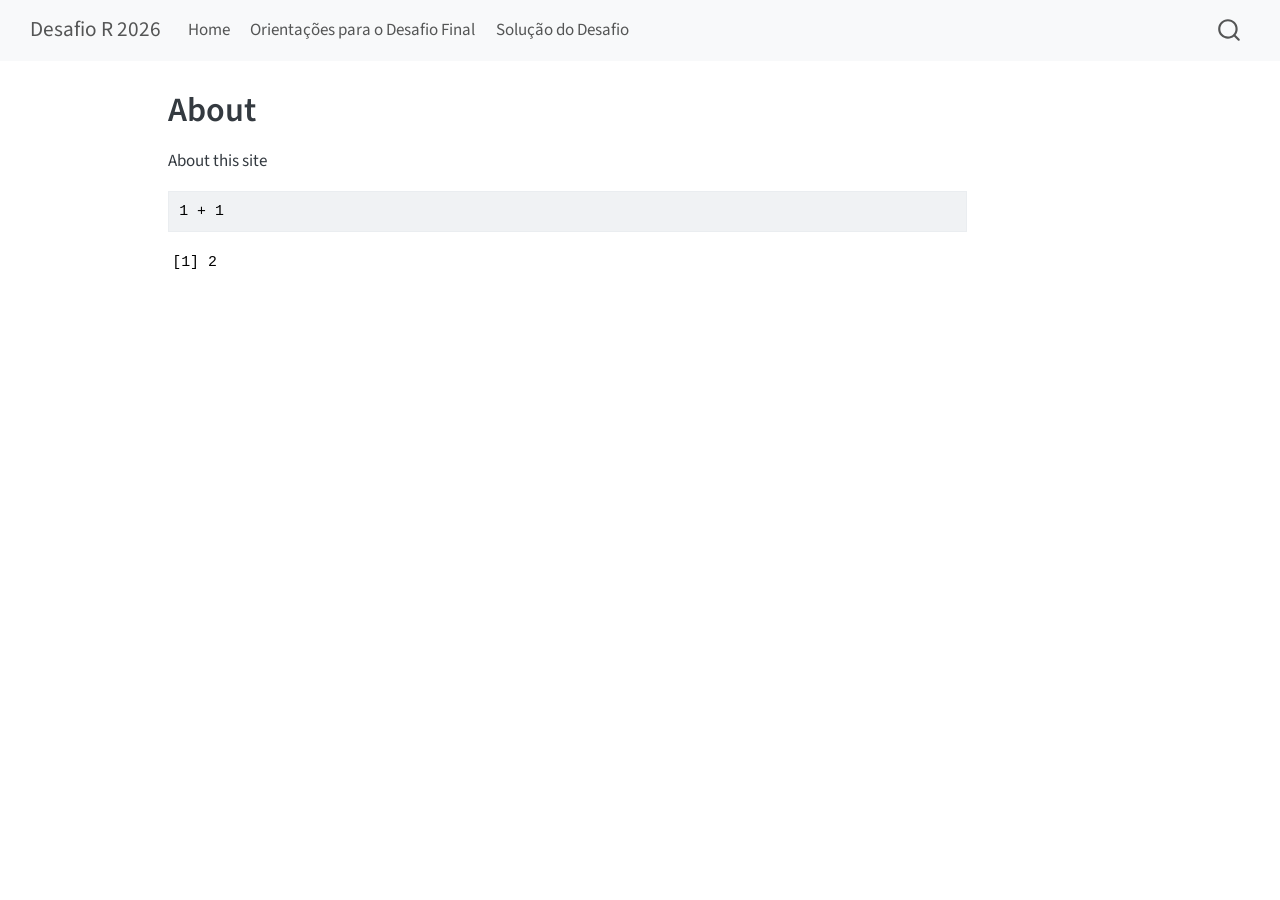
==== docs/about.html @ 1df24730 "Initial commit" ====
<!DOCTYPE html>
<html xmlns="http://www.w3.org/1999/xhtml" lang="en" xml:lang="en"><head>

<meta charset="utf-8">
<meta name="generator" content="quarto-1.10.18">

<meta name="viewport" content="width=device-width, initial-scale=1.0, user-scalable=yes">


<title>About – Desafio R 2026</title>
<style>
/* Default styles provided by pandoc.
** See https://pandoc.org/MANUAL.html#variables-for-html for config info.
*/
span.smallcaps{font-variant: small-caps;}
div.columns{display: flex; gap: 1.5em;}
div.column{flex: auto;}
@media screen {
div.columns{gap: min(4vw, 1.5em);}
div.column{overflow-x: auto;}
}
div.hanging-indent{margin-left: 1.5em; text-indent: -1.5em;}
ul.task-list{list-style: none;}
ul.task-list li input[type="checkbox"] {
  width: 0.8em;
  margin: 0 0.8em 0.2em -1em; /* quarto-specific, see https://github.com/quarto-dev/quarto-cli/issues/4556 */ 
  vertical-align: middle;
}
/* CSS for syntax highlighting */
html { -webkit-text-size-adjust: 100%; }
pre > code.sourceCode { white-space: pre; position: relative; }
pre > code.sourceCode > span { display: inline-block; line-height: 1.25; }
pre > code.sourceCode > span:empty { height: 1.2em; }
.sourceCode { overflow: visible; }
code.sourceCode > span { color: inherit; text-decoration: inherit; }
div.sourceCode { margin: 1em 0; }
pre.sourceCode { margin: 0; }
@media screen {
div.sourceCode { overflow: auto; }
}
@media print {
pre > code.sourceCode { white-space: pre-wrap; }
pre > code.sourceCode > span { text-indent: -5em; padding-left: 5em; }
}
pre.numberSource code
  { counter-reset: source-line 0; }
pre.numberSource code > span
  { position: relative; left: -4em; counter-increment: source-line; }
pre.numberSource code > span > a:first-child::before
  { content: counter(source-line);
    position: relative; left: -1em; text-align: right; vertical-align: baseline;
    border: none; display: inline-block;
    -webkit-touch-callout: none; -webkit-user-select: none;
    -khtml-user-select: none; -moz-user-select: none;
    -ms-user-select: none; user-select: none;
    padding: 0 4px; width: 4em;
  }
pre.numberSource { margin-left: 3em;  padding-left: 4px; }
div.sourceCode
  {   }
@media screen {
pre > code.sourceCode > span > a:first-child::before { text-decoration: underline; }
}
</style>


<script src="site_libs/quarto-nav/quarto-nav.js"></script>
<script src="site_libs/quarto-nav/headroom.min.js"></script>
<script src="site_libs/clipboard/clipboard.min.js"></script>
<script src="site_libs/quarto-search/autocomplete.umd.js"></script>
<script src="site_libs/quarto-search/fuse.min.js"></script>
<script src="site_libs/quarto-search/quarto-search.js"></script>
<meta name="quarto:offset" content="./">
<script src="site_libs/quarto-html/quarto.js" type="module"></script>
<script src="site_libs/quarto-html/tabsets/tabsets.js" type="module"></script>
<script src="site_libs/quarto-html/popper.min.js"></script>
<script src="site_libs/quarto-html/tippy.umd.min.js"></script>
<script src="site_libs/quarto-html/anchor.min.js"></script>
<link href="site_libs/quarto-html/tippy.css" rel="stylesheet">
<link href="site_libs/quarto-html/quarto-syntax-highlighting-64a204ab8560d761af7679ceaba22944.css" rel="stylesheet" id="quarto-text-highlighting-styles">
<script src="site_libs/bootstrap/bootstrap.min.js"></script>
<link href="site_libs/bootstrap/bootstrap-icons.css" rel="stylesheet">
<link href="site_libs/bootstrap/bootstrap-445b8638c3d06994fee0907d791121c4.min.css" rel="stylesheet" append-hash="true" id="quarto-bootstrap" data-mode="light">
<script id="quarto-search-options" type="application/json">{
  "location": "navbar",
  "copy-button": false,
  "collapse-after": 3,
  "panel-placement": "end",
  "type": "overlay",
  "limit": 50,
  "keyboard-shortcut": [
    "f",
    "/",
    "s"
  ],
  "show-item-context": false,
  "language": {
    "search-no-results-text": "No results",
    "search-matching-documents-text": "matching documents",
    "search-copy-link-title": "Copy link to search",
    "search-hide-matches-text": "Hide additional matches",
    "search-more-match-text": "more match in this document",
    "search-more-matches-text": "more matches in this document",
    "search-clear-button-title": "Clear",
    "search-text-placeholder": "",
    "search-detached-cancel-button-title": "Cancel",
    "search-submit-button-title": "Submit",
    "search-label": "Search"
  }
}</script>


<link rel="stylesheet" href="styles.css">
</head>

<body class="nav-fixed quarto-light">

<div id="quarto-search-results"></div>
  <header id="quarto-header" class="headroom fixed-top">
    <nav class="navbar navbar-expand-lg " data-bs-theme="dark">
      <div class="navbar-container container-fluid">
      <div class="navbar-brand-container mx-auto">
    <a class="navbar-brand" href="./index.html">
    <span class="navbar-title">Desafio R 2026</span>
    </a>
  </div>
            <div id="quarto-search" class="" title="Search"></div>
          <button class="navbar-toggler" type="button" data-bs-toggle="collapse" data-bs-target="#navbarCollapse" aria-controls="navbarCollapse" role="menu" aria-expanded="false" aria-label="Toggle navigation" onclick="if (window.quartoToggleHeadroom) { window.quartoToggleHeadroom(); }">
  <span class="navbar-toggler-icon"></span>
</button>
          <div class="collapse navbar-collapse" id="navbarCollapse">
            <ul class="navbar-nav navbar-nav-scroll me-auto">
  <li class="nav-item">
    <a class="nav-link" href="./index.html"> 
<span class="menu-text">Home</span></a>
  </li>  
  <li class="nav-item">
    <a class="nav-link" href="./Orientações.html"> 
<span class="menu-text">Orientações para o Desafio Final</span></a>
  </li>  
  <li class="nav-item">
    <a class="nav-link" href="./Solução.html"> 
<span class="menu-text">Solução do Desafio</span></a>
  </li>  
</ul>
          </div> <!-- /navcollapse -->
            <div class="quarto-navbar-tools">
</div>
      </div> <!-- /container-fluid -->
    </nav>
</header>
<!-- content -->
<div id="quarto-content" class="quarto-container page-columns page-rows-contents page-layout-article page-navbar">
<!-- sidebar -->
<!-- margin-sidebar -->
    <div id="quarto-margin-sidebar" class="sidebar margin-sidebar zindex-bottom">
        
    </div>
<!-- main -->
<main class="content" id="quarto-document-content">

<header id="title-block-header" class="quarto-title-block default">
<div class="quarto-title">
<h1 class="title">About</h1>
</div>



<div class="quarto-title-meta">

    
  
    
  </div>
  


</header>


<p>About this site</p>
<div class="cell">
<div class="code-copy-outer-scaffold"><div class="sourceCode cell-code" id="cb1"><pre class="sourceCode r code-with-copy"><code class="sourceCode r"><span id="cb1-1"><a href="#cb1-1" aria-hidden="true" tabindex="-1"></a><span class="dv">1</span> <span class="sc">+</span> <span class="dv">1</span></span></code></pre></div><button title="Copy to Clipboard" class="code-copy-button"><i class="bi"></i></button></div>
<div class="cell-output cell-output-stdout">
<pre><code>[1] 2</code></pre>
</div>
</div>



</main> <!-- /main -->
<script id="quarto-html-after-body" type="application/javascript">
  window.document.addEventListener("DOMContentLoaded", function (event) {
    const icon = "";
    const anchorJS = new window.AnchorJS();
    anchorJS.options = {
      placement: 'right',
      icon: icon
    };
    anchorJS.add('.anchored');
    const isCodeAnnotation = (el) => {
      for (const clz of el.classList) {
        if (clz.startsWith('code-annotation-')) {                     
          return true;
        }
      }
      return false;
    }
    const onCopySuccess = function(e) {
      // button target
      const button = e.trigger;
      // don't keep focus
      button.blur();
      // flash "checked"
      button.classList.add('code-copy-button-checked');
      var currentTitle = button.getAttribute("title");
      button.setAttribute("title", "Copied!");
      let tooltip;
      if (window.bootstrap) {
        button.setAttribute("data-bs-toggle", "tooltip");
        button.setAttribute("data-bs-placement", "left");
        button.setAttribute("data-bs-title", "Copied!");
        tooltip = new bootstrap.Tooltip(button, 
          { trigger: "manual", 
            customClass: "code-copy-button-tooltip",
            offset: [0, -8]});
        tooltip.show();    
      }
      setTimeout(function() {
        if (tooltip) {
          tooltip.hide();
          button.removeAttribute("data-bs-title");
          button.removeAttribute("data-bs-toggle");
          button.removeAttribute("data-bs-placement");
        }
        button.setAttribute("title", currentTitle);
        button.classList.remove('code-copy-button-checked');
      }, 1000);
      // clear code selection
      e.clearSelection();
    }
    const getTextToCopy = function(trigger) {
      const outerScaffold = trigger.parentElement.cloneNode(true);
      const codeEl = outerScaffold.querySelector('code');
      for (const childEl of codeEl.children) {
        if (isCodeAnnotation(childEl)) {
          childEl.remove();
        }
      }
      return codeEl.innerText;
    }
    const clipboard = new window.ClipboardJS('.code-copy-button:not([data-in-quarto-modal])', {
      text: getTextToCopy
    });
    clipboard.on('success', onCopySuccess);
    if (window.document.getElementById('quarto-embedded-source-code-modal')) {
      const clipboardModal = new window.ClipboardJS('.code-copy-button[data-in-quarto-modal]', {
        text: getTextToCopy,
        container: window.document.getElementById('quarto-embedded-source-code-modal')
      });
      clipboardModal.on('success', onCopySuccess);
    }
      var localhostRegex = new RegExp(/^(?:http|https):\/\/localhost\:?[0-9]*\//);
      var mailtoRegex = new RegExp(/^mailto:/);
        var filterRegex = new RegExp('/' + window.location.host + '/');
      var isInternal = (href) => {
          return filterRegex.test(href) || localhostRegex.test(href) || mailtoRegex.test(href);
      }
      // Inspect non-navigation links and adorn them if external
     var links = window.document.querySelectorAll('a[href]:not(.nav-link):not(.navbar-brand):not(.toc-action):not(.sidebar-link):not(.sidebar-item-toggle):not(.pagination-link):not(.no-external):not([aria-hidden]):not(.dropdown-item):not(.quarto-navigation-tool):not(.about-link)');
      for (var i=0; i<links.length; i++) {
        const link = links[i];
        if (!isInternal(link.href)) {
          // undo the damage that might have been done by quarto-nav.js in the case of
          // links that we want to consider external
          if (link.dataset.originalHref !== undefined) {
            link.href = link.dataset.originalHref;
          }
        }
      }
    function tippyHover(el, contentFn, onTriggerFn, onUntriggerFn) {
      const config = {
        allowHTML: true,
        maxWidth: 500,
        delay: 100,
        arrow: false,
        appendTo: function(el) {
            return el.parentElement;
        },
        interactive: true,
        interactiveBorder: 10,
        theme: 'quarto',
        placement: 'bottom-start',
      };
      if (contentFn) {
        config.content = contentFn;
      }
      if (onTriggerFn) {
        config.onTrigger = onTriggerFn;
      }
      if (onUntriggerFn) {
        config.onUntrigger = onUntriggerFn;
      }
      window.tippy(el, config); 
    }
    const noterefs = window.document.querySelectorAll('a[role="doc-noteref"]');
    for (var i=0; i<noterefs.length; i++) {
      const ref = noterefs[i];
      tippyHover(ref, function() {
        // use id or data attribute instead here
        let href = ref.getAttribute('data-footnote-href') || ref.getAttribute('href');
        try { href = new URL(href).hash; } catch {}
        const id = href.replace(/^#\/?/, "");
        const note = window.document.getElementById(id);
        if (note) {
          return note.innerHTML;
        } else {
          return "";
        }
      });
    }
    const xrefs = window.document.querySelectorAll('a.quarto-xref');
    const processXRef = (id, note) => {
      // Strip column container classes
      const stripColumnClz = (el) => {
        el.classList.remove("page-full", "page-columns");
        if (el.children) {
          for (const child of el.children) {
            stripColumnClz(child);
          }
        }
      }
      stripColumnClz(note)
      if (id === null || id.startsWith('sec-')) {
        // Special case sections, only their first couple elements
        const container = document.createElement("div");
        if (note.children && note.children.length > 2) {
          container.appendChild(note.children[0].cloneNode(true));
          for (let i = 1; i < note.children.length; i++) {
            const child = note.children[i];
            if (child.tagName === "P" && child.innerText === "") {
              continue;
            } else {
              container.appendChild(child.cloneNode(true));
              break;
            }
          }
          if (window.Quarto?.typesetMath) {
            window.Quarto.typesetMath(container);
          }
          return container.innerHTML
        } else {
          if (window.Quarto?.typesetMath) {
            window.Quarto.typesetMath(note);
          }
          return note.innerHTML;
        }
      } else {
        // Remove any anchor links if they are present
        const anchorLink = note.querySelector('a.anchorjs-link');
        if (anchorLink) {
          anchorLink.remove();
        }
        if (window.Quarto?.typesetMath) {
          window.Quarto.typesetMath(note);
        }
        if (note.classList.contains("callout")) {
          return note.outerHTML;
        } else {
          return note.innerHTML;
        }
      }
    }
    for (var i=0; i<xrefs.length; i++) {
      const xref = xrefs[i];
      tippyHover(xref, undefined, function(instance) {
        instance.disable();
        let url = xref.getAttribute('href');
        let hash = undefined; 
        if (url.startsWith('#')) {
          hash = url;
        } else {
          try { hash = new URL(url).hash; } catch {}
        }
        if (hash) {
          const id = hash.replace(/^#\/?/, "");
          const note = window.document.getElementById(id);
          if (note !== null) {
            try {
              const html = processXRef(id, note.cloneNode(true));
              instance.setContent(html);
            } finally {
              instance.enable();
              instance.show();
            }
          } else {
            // See if we can fetch this
            fetch(url.split('#')[0])
            .then(res => res.text())
            .then(html => {
              const parser = new DOMParser();
              const htmlDoc = parser.parseFromString(html, "text/html");
              const note = htmlDoc.getElementById(id);
              if (note !== null) {
                const html = processXRef(id, note);
                instance.setContent(html);
              } 
            }).finally(() => {
              instance.enable();
              instance.show();
            });
          }
        } else {
          // See if we can fetch a full url (with no hash to target)
          // This is a special case and we should probably do some content thinning / targeting
          fetch(url)
          .then(res => res.text())
          .then(html => {
            const parser = new DOMParser();
            const htmlDoc = parser.parseFromString(html, "text/html");
            const note = htmlDoc.querySelector('main.content');
            if (note !== null) {
              // This should only happen for chapter cross references
              // (since there is no id in the URL)
              // remove the first header
              if (note.children.length > 0 && note.children[0].tagName === "HEADER") {
                note.children[0].remove();
              }
              const html = processXRef(null, note);
              instance.setContent(html);
            } 
          }).finally(() => {
            instance.enable();
            instance.show();
          });
        }
      }, function(instance) {
      });
    }
        let selectedAnnoteEl;
        const selectorForAnnotation = ( cell, annotation) => {
          let cellAttr = 'data-code-cell="' + cell + '"';
          let lineAttr = 'data-code-annotation="' +  annotation + '"';
          const selector = 'span[' + cellAttr + '][' + lineAttr + ']';
          return selector;
        }
        const selectCodeLines = (annoteEl) => {
          const doc = window.document;
          const targetCell = annoteEl.getAttribute("data-target-cell");
          const targetAnnotation = annoteEl.getAttribute("data-target-annotation");
          const annoteSpan = window.document.querySelector(selectorForAnnotation(targetCell, targetAnnotation));
          const lines = annoteSpan.getAttribute("data-code-lines").split(",");
          const lineIds = lines.map((line) => {
            return targetCell + "-" + line;
          })
          let top = null;
          let height = null;
          let parent = null;
          if (lineIds.length > 0) {
              //compute the position of the single el (top and bottom and make a div)
              const el = window.document.getElementById(lineIds[0]);
              top = el.offsetTop;
              height = el.offsetHeight;
              parent = el.parentElement.parentElement;
            if (lineIds.length > 1) {
              const lastEl = window.document.getElementById(lineIds[lineIds.length - 1]);
              const bottom = lastEl.offsetTop + lastEl.offsetHeight;
              height = bottom - top;
            }
            if (top !== null && height !== null && parent !== null) {
              // cook up a div (if necessary) and position it 
              let div = window.document.getElementById("code-annotation-line-highlight");
              if (div === null) {
                div = window.document.createElement("div");
                div.setAttribute("id", "code-annotation-line-highlight");
                div.style.position = 'absolute';
                parent.appendChild(div);
              }
              div.style.top = top - 2 + "px";
              div.style.height = height + 4 + "px";
              div.style.left = 0;
              let gutterDiv = window.document.getElementById("code-annotation-line-highlight-gutter");
              if (gutterDiv === null) {
                gutterDiv = window.document.createElement("div");
                gutterDiv.setAttribute("id", "code-annotation-line-highlight-gutter");
                gutterDiv.style.position = 'absolute';
                const codeCell = window.document.getElementById(targetCell);
                const gutter = codeCell.querySelector('.code-annotation-gutter');
                gutter.appendChild(gutterDiv);
              }
              gutterDiv.style.top = top - 2 + "px";
              gutterDiv.style.height = height + 4 + "px";
            }
            selectedAnnoteEl = annoteEl;
          }
        };
        const unselectCodeLines = () => {
          const elementsIds = ["code-annotation-line-highlight", "code-annotation-line-highlight-gutter"];
          elementsIds.forEach((elId) => {
            const div = window.document.getElementById(elId);
            if (div) {
              div.remove();
            }
          });
          selectedAnnoteEl = undefined;
        };
          // Handle positioning of the toggle
      window.addEventListener(
        "resize",
        throttle(() => {
          elRect = undefined;
          if (selectedAnnoteEl) {
            selectCodeLines(selectedAnnoteEl);
          }
        }, 10)
      );
      function throttle(fn, ms) {
      let throttle = false;
      let timer;
        return (...args) => {
          if(!throttle) { // first call gets through
              fn.apply(this, args);
              throttle = true;
          } else { // all the others get throttled
              if(timer) clearTimeout(timer); // cancel #2
              timer = setTimeout(() => {
                fn.apply(this, args);
                timer = throttle = false;
              }, ms);
          }
        };
      }
        // Attach click handler to the DT
        const annoteDls = window.document.querySelectorAll('dt[data-target-cell]');
        for (const annoteDlNode of annoteDls) {
          annoteDlNode.addEventListener('click', (event) => {
            const clickedEl = event.target;
            if (clickedEl !== selectedAnnoteEl) {
              unselectCodeLines();
              const activeEl = window.document.querySelector('dt[data-target-cell].code-annotation-active');
              if (activeEl) {
                activeEl.classList.remove('code-annotation-active');
              }
              selectCodeLines(clickedEl);
              clickedEl.classList.add('code-annotation-active');
            } else {
              // Unselect the line
              unselectCodeLines();
              clickedEl.classList.remove('code-annotation-active');
            }
          });
        }
    const findCites = (el) => {
      const parentEl = el.parentElement;
      if (parentEl) {
        const cites = parentEl.dataset.cites;
        if (cites) {
          return {
            el,
            cites: cites.split(' ')
          };
        } else {
          return findCites(el.parentElement)
        }
      } else {
        return undefined;
      }
    };
    var bibliorefs = window.document.querySelectorAll('a[role="doc-biblioref"]');
    for (var i=0; i<bibliorefs.length; i++) {
      const ref = bibliorefs[i];
      const citeInfo = findCites(ref);
      if (citeInfo) {
        tippyHover(citeInfo.el, function() {
          var popup = window.document.createElement('div');
          citeInfo.cites.forEach(function(cite) {
            var citeDiv = window.document.createElement('div');
            citeDiv.classList.add('hanging-indent');
            citeDiv.classList.add('csl-entry');
            var biblioDiv = window.document.getElementById('ref-' + cite);
            if (biblioDiv) {
              citeDiv.innerHTML = biblioDiv.innerHTML;
            }
            popup.appendChild(citeDiv);
          });
          return popup.innerHTML;
        });
      }
    }
  });
  </script>
</div> <!-- /content -->




</body></html>
---- docs/site_libs/quarto-html/tippy.css ----
.tippy-box[data-animation=fade][data-state=hidden]{opacity:0}[data-tippy-root]{max-width:calc(100vw - 10px)}.tippy-box{position:relative;background-color:#333;color:#fff;border-radius:4px;font-size:14px;line-height:1.4;white-space:normal;outline:0;transition-property:transform,visibility,opacity}.tippy-box[data-placement^=top]>.tippy-arrow{bottom:0}.tippy-box[data-placement^=top]>.tippy-arrow:before{bottom:-7px;left:0;border-width:8px 8px 0;border-top-color:initial;transform-origin:center top}.tippy-box[data-placement^=bottom]>.tippy-arrow{top:0}.tippy-box[data-placement^=bottom]>.tippy-arrow:before{top:-7px;left:0;border-width:0 8px 8px;border-bottom-color:initial;transform-origin:center bottom}.tippy-box[data-placement^=left]>.tippy-arrow{right:0}.tippy-box[data-placement^=left]>.tippy-arrow:before{border-width:8px 0 8px 8px;border-left-color:initial;right:-7px;transform-origin:center left}.tippy-box[data-placement^=right]>.tippy-arrow{left:0}.tippy-box[data-placement^=right]>.tippy-arrow:before{left:-7px;border-width:8px 8px 8px 0;border-right-color:initial;transform-origin:center right}.tippy-box[data-inertia][data-state=visible]{transition-timing-function:cubic-bezier(.54,1.5,.38,1.11)}.tippy-arrow{width:16px;height:16px;color:#333}.tippy-arrow:before{content:"";position:absolute;border-color:transparent;border-style:solid}.tippy-content{position:relative;padding:5px 9px;z-index:1}
---- docs/styles.css ----
/* css styles */
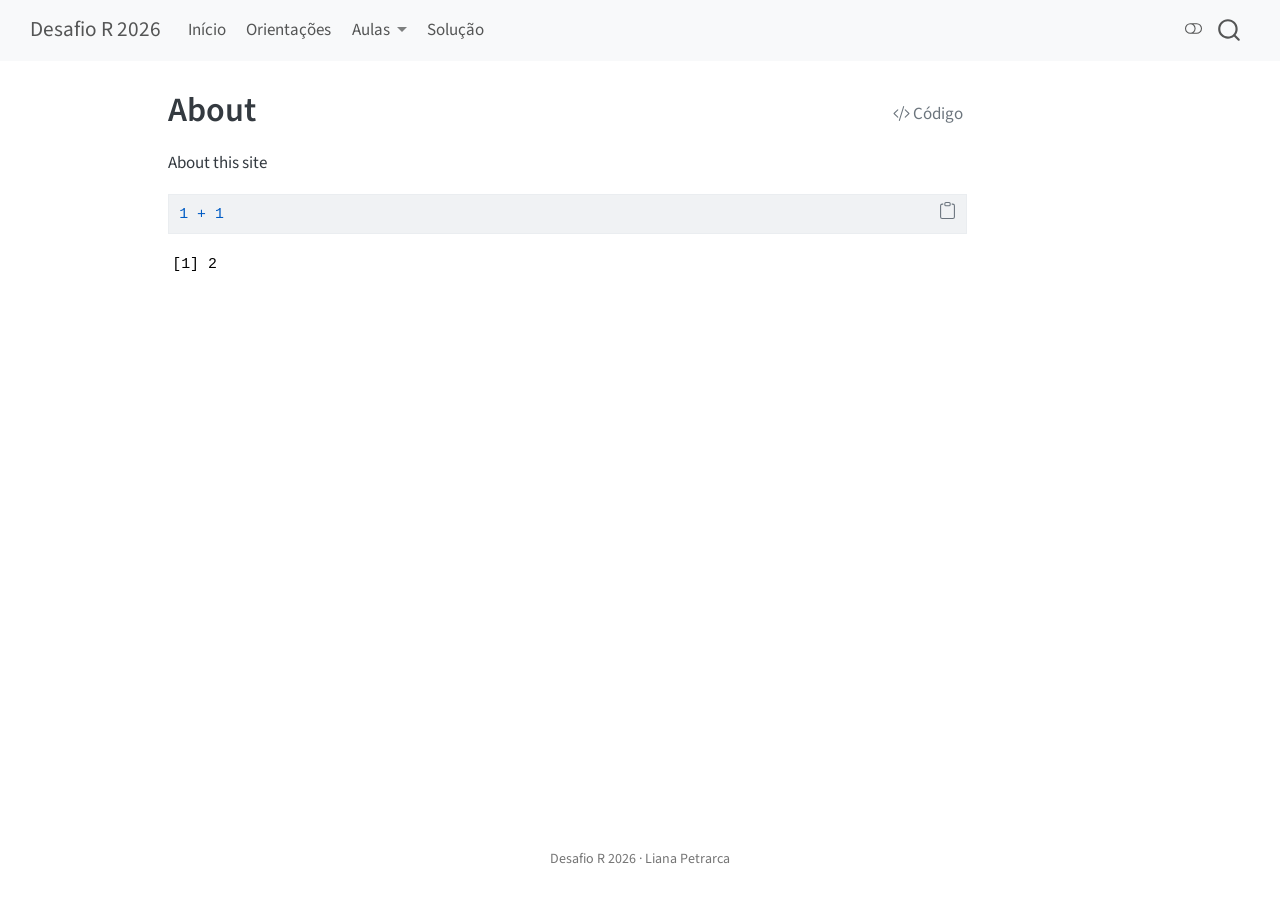
==== commit 63f1e738: "atualização completa" ====
--- a/docs/about.html
+++ b/docs/about.html
@@ -1,5 +1,5 @@
 <!DOCTYPE html>
-<html xmlns="http://www.w3.org/1999/xhtml" lang="en" xml:lang="en"><head>
+<html xmlns="http://www.w3.org/1999/xhtml" lang="pt" xml:lang="pt"><head>
 
 <meta charset="utf-8">
 <meta name="generator" content="quarto-1.10.18">
@@ -77,10 +77,14 @@
 <script src="site_libs/quarto-html/tippy.umd.min.js"></script>
 <script src="site_libs/quarto-html/anchor.min.js"></script>
 <link href="site_libs/quarto-html/tippy.css" rel="stylesheet">
-<link href="site_libs/quarto-html/quarto-syntax-highlighting-64a204ab8560d761af7679ceaba22944.css" rel="stylesheet" id="quarto-text-highlighting-styles">
+<link href="site_libs/quarto-html/quarto-syntax-highlighting-bb62276ab45c84d9efd712f51ff97b5a.css" rel="stylesheet" class="quarto-color-scheme" id="quarto-text-highlighting-styles">
+<link href="site_libs/quarto-html/quarto-syntax-highlighting-dark-5a1953863e1f72ef3b996ef827f01ca7.css" rel="stylesheet" class="quarto-color-scheme quarto-color-alternate" id="quarto-text-highlighting-styles">
+<link href="site_libs/quarto-html/quarto-syntax-highlighting-bb62276ab45c84d9efd712f51ff97b5a.css" rel="stylesheet" class="quarto-color-scheme-extra" id="quarto-text-highlighting-styles">
 <script src="site_libs/bootstrap/bootstrap.min.js"></script>
 <link href="site_libs/bootstrap/bootstrap-icons.css" rel="stylesheet">
-<link href="site_libs/bootstrap/bootstrap-445b8638c3d06994fee0907d791121c4.min.css" rel="stylesheet" append-hash="true" id="quarto-bootstrap" data-mode="light">
+<link href="site_libs/bootstrap/bootstrap-32dbd2e7a0ea03348f8f0160de0e4df6.min.css" rel="stylesheet" append-hash="true" class="quarto-color-scheme" id="quarto-bootstrap" data-mode="light">
+<link href="site_libs/bootstrap/bootstrap-dark-c941d5f7e9be9edf75435d728ce1626f.min.css" rel="stylesheet" append-hash="true" class="quarto-color-scheme quarto-color-alternate" id="quarto-bootstrap" data-mode="dark">
+<link href="site_libs/bootstrap/bootstrap-32dbd2e7a0ea03348f8f0160de0e4df6.min.css" rel="stylesheet" append-hash="true" class="quarto-color-scheme-extra" id="quarto-bootstrap" data-mode="light">
 <script id="quarto-search-options" type="application/json">{
   "location": "navbar",
   "copy-button": false,
@@ -95,17 +99,17 @@
   ],
   "show-item-context": false,
   "language": {
-    "search-no-results-text": "No results",
-    "search-matching-documents-text": "matching documents",
-    "search-copy-link-title": "Copy link to search",
-    "search-hide-matches-text": "Hide additional matches",
-    "search-more-match-text": "more match in this document",
-    "search-more-matches-text": "more matches in this document",
-    "search-clear-button-title": "Clear",
+    "search-no-results-text": "Nenhum resultado",
+    "search-matching-documents-text": "documentos correspondentes",
+    "search-copy-link-title": "Copiar link para a busca",
+    "search-hide-matches-text": "Esconder correspondências adicionais",
+    "search-more-match-text": "mais correspondência neste documento",
+    "search-more-matches-text": "mais correspondências neste documento",
+    "search-clear-button-title": "Limpar",
     "search-text-placeholder": "",
-    "search-detached-cancel-button-title": "Cancel",
-    "search-submit-button-title": "Submit",
-    "search-label": "Search"
+    "search-detached-cancel-button-title": "Cancelar",
+    "search-submit-button-title": "Enviar",
+    "search-label": "Procurar"
   }
 }</script>
 
@@ -113,7 +117,169 @@
 <link rel="stylesheet" href="styles.css">
 </head>
 
-<body class="nav-fixed quarto-light">
+<body class="nav-fixed quarto-light"><script id="quarto-html-before-body" type="application/javascript">
+    const toggleBodyColorMode = (bsSheetEl) => {
+      const mode = bsSheetEl.getAttribute("data-mode");
+      const bodyEl = window.document.querySelector("body");
+      if (mode === "dark") {
+        bodyEl.classList.add("quarto-dark");
+        bodyEl.classList.remove("quarto-light");
+      } else {
+        bodyEl.classList.add("quarto-light");
+        bodyEl.classList.remove("quarto-dark");
+      }
+    }
+    const toggleBodyColorPrimary = () => {
+      const bsSheetEl = window.document.querySelector("link#quarto-bootstrap:not([rel=disabled-stylesheet])");
+      if (bsSheetEl) {
+        toggleBodyColorMode(bsSheetEl);
+      }
+    }
+    const setColorSchemeToggle = (alternate) => {
+      const toggles = window.document.querySelectorAll('.quarto-color-scheme-toggle');
+      for (let i=0; i < toggles.length; i++) {
+        const toggle = toggles[i];
+        if (toggle) {
+          if (alternate) {
+            toggle.classList.add("alternate");
+          } else {
+            toggle.classList.remove("alternate");
+          }
+        }
+      }
+    };
+    const toggleColorMode = (alternate) => {
+      // Switch the stylesheets
+      const primaryStylesheets = window.document.querySelectorAll('link.quarto-color-scheme:not(.quarto-color-alternate)');
+      const alternateStylesheets = window.document.querySelectorAll('link.quarto-color-scheme.quarto-color-alternate');
+      manageTransitions('#quarto-margin-sidebar .nav-link', false);
+      if (alternate) {
+        // note: dark is layered on light, we don't disable primary!
+        enableStylesheet(alternateStylesheets);
+        for (const sheetNode of alternateStylesheets) {
+          if (sheetNode.id === "quarto-bootstrap") {
+            toggleBodyColorMode(sheetNode);
+          }
+        }
+      } else {
+        disableStylesheet(alternateStylesheets);
+        enableStylesheet(primaryStylesheets)
+        toggleBodyColorPrimary();
+      }
+      manageTransitions('#quarto-margin-sidebar .nav-link', true);
+      // Switch the toggles
+      setColorSchemeToggle(alternate)
+      // Hack to workaround the fact that safari doesn't
+      // properly recolor the scrollbar when toggling (#1455)
+      if (navigator.userAgent.indexOf('Safari') > 0 && navigator.userAgent.indexOf('Chrome') == -1) {
+        manageTransitions("body", false);
+        window.scrollTo(0, 1);
+        setTimeout(() => {
+          window.scrollTo(0, 0);
+          manageTransitions("body", true);
+        }, 40);
+      }
+    }
+    const disableStylesheet = (stylesheets) => {
+      for (let i=0; i < stylesheets.length; i++) {
+        const stylesheet = stylesheets[i];
+        stylesheet.rel = 'disabled-stylesheet';
+      }
+    }
+    const enableStylesheet = (stylesheets) => {
+      for (let i=0; i < stylesheets.length; i++) {
+        const stylesheet = stylesheets[i];
+        if(stylesheet.rel !== 'stylesheet') { // for Chrome, which will still FOUC without this check
+          stylesheet.rel = 'stylesheet';
+        }
+      }
+    }
+    const manageTransitions = (selector, allowTransitions) => {
+      const els = window.document.querySelectorAll(selector);
+      for (let i=0; i < els.length; i++) {
+        const el = els[i];
+        if (allowTransitions) {
+          el.classList.remove('notransition');
+        } else {
+          el.classList.add('notransition');
+        }
+      }
+    }
+    const isFileUrl = () => {
+      return window.location.protocol === 'file:';
+    }
+    const hasAlternateSentinel = () => {
+      let styleSentinel = getColorSchemeSentinel();
+      if (styleSentinel !== null) {
+        return styleSentinel === "alternate";
+      } else {
+        return false;
+      }
+    }
+    const setStyleSentinel = (alternate) => {
+      const value = alternate ? "alternate" : "default";
+      if (!isFileUrl()) {
+        window.localStorage.setItem("quarto-color-scheme", value);
+      } else {
+        localAlternateSentinel = value;
+      }
+    }
+    const getColorSchemeSentinel = () => {
+      if (!isFileUrl()) {
+        const storageValue = window.localStorage.getItem("quarto-color-scheme");
+        return storageValue != null ? storageValue : localAlternateSentinel;
+      } else {
+        return localAlternateSentinel;
+      }
+    }
+    const toggleGiscusIfUsed = (isAlternate, darkModeDefault) => {
+      const baseTheme = document.querySelector('#giscus-base-theme')?.value ?? 'light';
+      const alternateTheme = document.querySelector('#giscus-alt-theme')?.value ?? 'dark';
+      let newTheme = '';
+      if(authorPrefersDark) {
+        newTheme = isAlternate ? baseTheme : alternateTheme;
+      } else {
+        newTheme = isAlternate ? alternateTheme : baseTheme;
+      }
+      const changeGiscusTheme = () => {
+        // From: https://github.com/giscus/giscus/issues/336
+        const sendMessage = (message) => {
+          const iframe = document.querySelector('iframe.giscus-frame');
+          if (!iframe) return;
+          iframe.contentWindow.postMessage({ giscus: message }, 'https://giscus.app');
+        }
+        sendMessage({
+          setConfig: {
+            theme: newTheme
+          }
+        });
+      }
+      const isGiscussLoaded = window.document.querySelector('iframe.giscus-frame') !== null;
+      if (isGiscussLoaded) {
+        changeGiscusTheme();
+      }
+    };
+    const authorPrefersDark = false;
+    const darkModeDefault = authorPrefersDark;
+      document.querySelector('link#quarto-text-highlighting-styles.quarto-color-scheme-extra').rel = 'disabled-stylesheet';
+      document.querySelector('link#quarto-bootstrap.quarto-color-scheme-extra').rel = 'disabled-stylesheet';
+    let localAlternateSentinel = darkModeDefault ? 'alternate' : 'default';
+    // Dark / light mode switch
+    window.quartoToggleColorScheme = () => {
+      // Read the current dark / light value
+      let toAlternate = !hasAlternateSentinel();
+      toggleColorMode(toAlternate);
+      setStyleSentinel(toAlternate);
+      toggleGiscusIfUsed(toAlternate, darkModeDefault);
+      window.dispatchEvent(new Event('resize'));
+    };
+    // Switch to dark mode if need be
+    if (hasAlternateSentinel()) {
+      toggleColorMode(true);
+    } else {
+      toggleColorMode(false);
+    }
+  </script>
 
 <div id="quarto-search-results"></div>
   <header id="quarto-header" class="headroom fixed-top">
@@ -124,27 +290,55 @@
     <span class="navbar-title">Desafio R 2026</span>
     </a>
   </div>
-            <div id="quarto-search" class="" title="Search"></div>
-          <button class="navbar-toggler" type="button" data-bs-toggle="collapse" data-bs-target="#navbarCollapse" aria-controls="navbarCollapse" role="menu" aria-expanded="false" aria-label="Toggle navigation" onclick="if (window.quartoToggleHeadroom) { window.quartoToggleHeadroom(); }">
+            <div id="quarto-search" class="" title="Procurar"></div>
+          <button class="navbar-toggler" type="button" data-bs-toggle="collapse" data-bs-target="#navbarCollapse" aria-controls="navbarCollapse" role="menu" aria-expanded="false" aria-label="Alternar de navegação" onclick="if (window.quartoToggleHeadroom) { window.quartoToggleHeadroom(); }">
   <span class="navbar-toggler-icon"></span>
 </button>
           <div class="collapse navbar-collapse" id="navbarCollapse">
             <ul class="navbar-nav navbar-nav-scroll me-auto">
   <li class="nav-item">
     <a class="nav-link" href="./index.html"> 
-<span class="menu-text">Home</span></a>
+<span class="menu-text">Início</span></a>
   </li>  
   <li class="nav-item">
-    <a class="nav-link" href="./Orientações.html"> 
-<span class="menu-text">Orientações para o Desafio Final</span></a>
+    <a class="nav-link" href="./orientacoes.qmd"> 
+<span class="menu-text">Orientações</span></a>
   </li>  
+  <li class="nav-item dropdown ">
+    <a class="nav-link dropdown-toggle" href="#" id="nav-menu-aulas" role="link" data-bs-toggle="dropdown" aria-expanded="false">
+ <span class="menu-text">Aulas</span>
+    </a>
+    <ul class="dropdown-menu" aria-labelledby="nav-menu-aulas">    
+        <li>
+    <a class="dropdown-item" href="./aula1_intro.html">
+ <span class="dropdown-text">Aula 1 – Introdução</span></a>
+  </li>  
+        <li>
+    <a class="dropdown-item" href="./aula_2_tipo_de_dados.html">
+ <span class="dropdown-text">Aula 2 – Tipos de dados</span></a>
+  </li>  
+        <li>
+    <a class="dropdown-item" href="./aula3_dados.html">
+ <span class="dropdown-text">Aula 3 – Dados</span></a>
+  </li>  
+        <li>
+    <a class="dropdown-item" href="./aula5.html">
+ <span class="dropdown-text">Aula 5</span></a>
+  </li>  
+        <li>
+    <a class="dropdown-item" href="./AULA6.html">
+ <span class="dropdown-text">Aula 6 – Mutação e resumo</span></a>
+  </li>  
+    </ul>
+  </li>
   <li class="nav-item">
-    <a class="nav-link" href="./Solução.html"> 
-<span class="menu-text">Solução do Desafio</span></a>
+    <a class="nav-link" href="./solucao.qmd"> 
+<span class="menu-text">Solução</span></a>
   </li>  
 </ul>
           </div> <!-- /navcollapse -->
             <div class="quarto-navbar-tools">
+  <a href="" class="quarto-color-scheme-toggle quarto-navigation-tool  px-1" onclick="window.quartoToggleColorScheme(); return false;" title="Alternar modo escuro"><i class="bi"></i></a>
 </div>
       </div> <!-- /container-fluid -->
     </nav>
@@ -159,9 +353,10 @@
 <!-- main -->
 <main class="content" id="quarto-document-content">
 
+
 <header id="title-block-header" class="quarto-title-block default">
 <div class="quarto-title">
-<h1 class="title">About</h1>
+<div class="quarto-title-block"><div><h1 class="title">About</h1><button type="button" class="btn code-tools-button" id="quarto-code-tools-source"><i class="bi"></i> Código</button></div></div>
 </div>
 
 
@@ -180,17 +375,32 @@
 
 <p>About this site</p>
 <div class="cell">
-<div class="code-copy-outer-scaffold"><div class="sourceCode cell-code" id="cb1"><pre class="sourceCode r code-with-copy"><code class="sourceCode r"><span id="cb1-1"><a href="#cb1-1" aria-hidden="true" tabindex="-1"></a><span class="dv">1</span> <span class="sc">+</span> <span class="dv">1</span></span></code></pre></div><button title="Copy to Clipboard" class="code-copy-button"><i class="bi"></i></button></div>
+<div class="code-copy-outer-scaffold"><div class="sourceCode cell-code" id="cb1"><pre class="sourceCode r code-with-copy"><code class="sourceCode r"><span id="cb1-1"><a href="#cb1-1" aria-hidden="true" tabindex="-1"></a><span class="dv">1</span> <span class="sc">+</span> <span class="dv">1</span></span></code></pre></div><button title="Copiar para a área de transferência" class="code-copy-button"><i class="bi"></i></button></div>
 <div class="cell-output cell-output-stdout">
 <pre><code>[1] 2</code></pre>
 </div>
 </div>
 
 
+<!-- -->
+
 
 </main> <!-- /main -->
 <script id="quarto-html-after-body" type="application/javascript">
   window.document.addEventListener("DOMContentLoaded", function (event) {
+    // Ensure there is a toggle, if there isn't float one in the top right
+    if (window.document.querySelector('.quarto-color-scheme-toggle') === null) {
+      const a = window.document.createElement('a');
+      a.classList.add('top-right');
+      a.classList.add('quarto-color-scheme-toggle');
+      a.href = "";
+      a.onclick = function() { try { window.quartoToggleColorScheme(); } catch {} return false; };
+      const i = window.document.createElement("i");
+      i.classList.add('bi');
+      a.appendChild(i);
+      window.document.body.appendChild(a);
+    }
+    setColorSchemeToggle(hasAlternateSentinel())
     const icon = "";
     const anchorJS = new window.AnchorJS();
     anchorJS.options = {
@@ -214,12 +424,12 @@
       // flash "checked"
       button.classList.add('code-copy-button-checked');
       var currentTitle = button.getAttribute("title");
-      button.setAttribute("title", "Copied!");
+      button.setAttribute("title", "Copiada");
       let tooltip;
       if (window.bootstrap) {
         button.setAttribute("data-bs-toggle", "tooltip");
         button.setAttribute("data-bs-placement", "left");
-        button.setAttribute("data-bs-title", "Copied!");
+        button.setAttribute("data-bs-title", "Copiada");
         tooltip = new bootstrap.Tooltip(button, 
           { trigger: "manual", 
             customClass: "code-copy-button-tooltip",
@@ -259,6 +469,57 @@
         container: window.document.getElementById('quarto-embedded-source-code-modal')
       });
       clipboardModal.on('success', onCopySuccess);
+    }
+    const viewSource = window.document.getElementById('quarto-view-source') ||
+                       window.document.getElementById('quarto-code-tools-source');
+    if (viewSource) {
+      const sourceUrl = viewSource.getAttribute("data-quarto-source-url");
+      viewSource.addEventListener("click", function(e) {
+        if (sourceUrl) {
+          // rstudio viewer pane
+          if (/\bcapabilities=\b/.test(window.location)) {
+            window.open(sourceUrl);
+          } else {
+            window.location.href = sourceUrl;
+          }
+        } else {
+          const modal = new bootstrap.Modal(document.getElementById('quarto-embedded-source-code-modal'));
+          modal.show();
+        }
+        return false;
+      });
+    }
+    function toggleCodeHandler(show) {
+      return function(e) {
+        const cellDetails = window.document.querySelectorAll(".cell details.code-fold");
+        for (let i=0; i<cellDetails.length; i++) {
+          const details = cellDetails[i];
+          if (show) {
+            details.open = true;
+          } else {
+            details.removeAttribute("open");
+          }
+        }
+        const cellCodeDivs = window.document.querySelectorAll(".cell div.sourceCode.cell-code");
+        const fromCls = show ? "hidden" : "unhidden";
+        const toCls = show ? "unhidden" : "hidden";
+        for (let i=0; i<cellCodeDivs.length; i++) {
+          const codeDiv = cellCodeDivs[i];
+          if (codeDiv.classList.contains(fromCls)) {
+            codeDiv.classList.remove(fromCls);
+            codeDiv.classList.add(toCls);
+          } 
+        }
+        return false;
+      }
+    }
+    const hideAllCode = window.document.getElementById("quarto-hide-all-code");
+    if (hideAllCode) {
+      hideAllCode.addEventListener("click", toggleCodeHandler(false));
+    }
+    const showAllCode = window.document.getElementById("quarto-show-all-code");
+    if (showAllCode) {
+      showAllCode.addEventListener("click", toggleCodeHandler(true));
     }
       var localhostRegex = new RegExp(/^(?:http|https):\/\/localhost\:?[0-9]*\//);
       var mailtoRegex = new RegExp(/^mailto:/);
@@ -588,8 +849,32 @@
       }
     }
   });
-  </script>
+  </script><div class="modal fade" id="quarto-embedded-source-code-modal" tabindex="-1" aria-labelledby="quarto-embedded-source-code-modal-label" aria-hidden="true"><div class="modal-dialog modal-dialog-scrollable"><div class="modal-content"><div class="modal-header"><h5 class="modal-title" id="quarto-embedded-source-code-modal-label">Código fonte</h5><button class="btn-close" data-bs-dismiss="modal"></button></div><div class="modal-body"><div class="">
+<div class="code-copy-outer-scaffold"><div class="sourceCode" id="cb3" data-shortcodes="false"><pre class="sourceCode markdown code-with-copy"><code class="sourceCode markdown"><span id="cb3-1"><a href="#cb3-1" aria-hidden="true" tabindex="-1"></a><span class="co">---</span></span>
+<span id="cb3-2"><a href="#cb3-2" aria-hidden="true" tabindex="-1"></a><span class="an">title:</span><span class="co"> "About"</span></span>
+<span id="cb3-3"><a href="#cb3-3" aria-hidden="true" tabindex="-1"></a><span class="co">---</span></span>
+<span id="cb3-4"><a href="#cb3-4" aria-hidden="true" tabindex="-1"></a></span>
+<span id="cb3-5"><a href="#cb3-5" aria-hidden="true" tabindex="-1"></a>About this site</span>
+<span id="cb3-6"><a href="#cb3-6" aria-hidden="true" tabindex="-1"></a></span>
+<span id="cb3-9"><a href="#cb3-9" aria-hidden="true" tabindex="-1"></a><span class="in">```{r}</span></span>
+<span id="cb3-10"><a href="#cb3-10" aria-hidden="true" tabindex="-1"></a><span class="dv">1</span> <span class="sc">+</span> <span class="dv">1</span></span>
+<span id="cb3-11"><a href="#cb3-11" aria-hidden="true" tabindex="-1"></a><span class="in">```</span></span>
+</code></pre></div><button title="Copiar para a área de transferência" class="code-copy-button" data-in-quarto-modal=""><i class="bi"></i></button></div>
+</div></div></div></div></div>
 </div> <!-- /content -->
+<footer class="footer">
+  <div class="nav-footer">
+    <div class="nav-footer-left">
+      &nbsp;
+    </div>   
+    <div class="nav-footer-center">
+<p>Desafio R 2026 · Liana Petrarca</p>
+</div>
+    <div class="nav-footer-right">
+      &nbsp;
+    </div>
+  </div>
+</footer>
 
 
 
--- a/docs/site_libs/quarto-html/quarto-syntax-highlighting-bb62276ab45c84d9efd712f51ff97b5a.css
+++ b/docs/site_libs/quarto-html/quarto-syntax-highlighting-bb62276ab45c84d9efd712f51ff97b5a.css
@@ -0,0 +1,210 @@
+/* quarto syntax highlight colors */
+:root {
+  --quarto-hl-al-color: #ff5555;
+  --quarto-hl-an-color: #6a737d;
+  --quarto-hl-at-color: #d73a49;
+  --quarto-hl-bn-color: #005cc5;
+  --quarto-hl-bu-color: #d73a49;
+  --quarto-hl-ch-color: #032f62;
+  --quarto-hl-co-color: #6a737d;
+  --quarto-hl-cv-color: #6a737d;
+  --quarto-hl-cn-color: #005cc5;
+  --quarto-hl-cf-color: #d73a49;
+  --quarto-hl-dt-color: #d73a49;
+  --quarto-hl-dv-color: #005cc5;
+  --quarto-hl-do-color: #6a737d;
+  --quarto-hl-er-color: #ff5555;
+  --quarto-hl-ex-color: #d73a49;
+  --quarto-hl-fl-color: #005cc5;
+  --quarto-hl-fu-color: #6f42c1;
+  --quarto-hl-im-color: #032f62;
+  --quarto-hl-in-color: #6a737d;
+  --quarto-hl-kw-color: #d73a49;
+  --quarto-hl-op-color: #24292e;
+  --quarto-hl-pp-color: #d73a49;
+  --quarto-hl-re-color: #6a737d;
+  --quarto-hl-sc-color: #005cc5;
+  --quarto-hl-ss-color: #032f62;
+  --quarto-hl-st-color: #032f62;
+  --quarto-hl-va-color: #e36209;
+  --quarto-hl-vs-color: #032f62;
+  --quarto-hl-wa-color: #ff5555;
+}
+
+/* other quarto variables */
+:root {
+  --quarto-font-monospace: SFMono-Regular, Menlo, Monaco, Consolas, "Liberation Mono", "Courier New", monospace;
+}
+
+/* syntax highlight based on Pandoc's rules */
+pre > code.sourceCode > span {
+  color: #24292e;
+}
+
+code.sourceCode > span {
+  color: #24292e;
+}
+
+div.sourceCode,
+div.sourceCode pre.sourceCode {
+  color: #24292e;
+}
+
+/* Normal */
+code span {
+  color: #24292e;
+}
+
+/* Alert */
+code span.al {
+  font-weight: bold;
+  color: #ff5555;
+}
+
+/* Annotation */
+code span.an {
+  color: #6a737d;
+}
+
+/* Attribute */
+code span.at {
+  color: #d73a49;
+}
+
+/* BaseN */
+code span.bn {
+  color: #005cc5;
+}
+
+/* BuiltIn */
+code span.bu {
+  color: #d73a49;
+}
+
+/* ControlFlow */
+code span.cf {
+  color: #d73a49;
+}
+
+/* Char */
+code span.ch {
+  color: #032f62;
+}
+
+/* Constant */
+code span.cn {
+  color: #005cc5;
+}
+
+/* Comment */
+code span.co {
+  color: #6a737d;
+}
+
+/* CommentVar */
+code span.cv {
+  color: #6a737d;
+}
+
+/* Documentation */
+code span.do {
+  color: #6a737d;
+}
+
+/* DataType */
+code span.dt {
+  color: #d73a49;
+}
+
+/* DecVal */
+code span.dv {
+  color: #005cc5;
+}
+
+/* Error */
+code span.er {
+  color: #ff5555;
+  text-decoration: underline;
+}
+
+/* Extension */
+code span.ex {
+  font-weight: bold;
+  color: #d73a49;
+}
+
+/* Float */
+code span.fl {
+  color: #005cc5;
+}
+
+/* Function */
+code span.fu {
+  color: #6f42c1;
+}
+
+/* Import */
+code span.im {
+  color: #032f62;
+}
+
+/* Information */
+code span.in {
+  color: #6a737d;
+}
+
+/* Keyword */
+code span.kw {
+  color: #d73a49;
+}
+
+/* Operator */
+code span.op {
+  color: #24292e;
+}
+
+/* Preprocessor */
+code span.pp {
+  color: #d73a49;
+}
+
+/* RegionMarker */
+code span.re {
+  color: #6a737d;
+}
+
+/* SpecialChar */
+code span.sc {
+  color: #005cc5;
+}
+
+/* SpecialString */
+code span.ss {
+  color: #032f62;
+}
+
+/* String */
+code span.st {
+  color: #032f62;
+}
+
+/* Variable */
+code span.va {
+  color: #e36209;
+}
+
+/* VerbatimString */
+code span.vs {
+  color: #032f62;
+}
+
+/* Warning */
+code span.wa {
+  color: #ff5555;
+}
+
+.prevent-inlining {
+  content: "</";
+}
+
+/*# sourceMappingURL=9fff47f1860eaa1c7b80d8cbc12525ed.css.map */
--- a/docs/site_libs/quarto-html/quarto-syntax-highlighting-dark-5a1953863e1f72ef3b996ef827f01ca7.css
+++ b/docs/site_libs/quarto-html/quarto-syntax-highlighting-dark-5a1953863e1f72ef3b996ef827f01ca7.css
@@ -0,0 +1,210 @@
+/* quarto syntax highlight colors */
+:root {
+  --quarto-hl-al-color: #ff5555;
+  --quarto-hl-an-color: #6a737d;
+  --quarto-hl-at-color: #f97583;
+  --quarto-hl-bn-color: #79b8ff;
+  --quarto-hl-bu-color: #f97583;
+  --quarto-hl-ch-color: #9ecbff;
+  --quarto-hl-co-color: #6a737d;
+  --quarto-hl-cv-color: #6a737d;
+  --quarto-hl-cn-color: #79b8ff;
+  --quarto-hl-cf-color: #f97583;
+  --quarto-hl-dt-color: #f97583;
+  --quarto-hl-dv-color: #79b8ff;
+  --quarto-hl-do-color: #6a737d;
+  --quarto-hl-er-color: #ff5555;
+  --quarto-hl-ex-color: #f97583;
+  --quarto-hl-fl-color: #79b8ff;
+  --quarto-hl-fu-color: #b392f0;
+  --quarto-hl-im-color: #9ecbff;
+  --quarto-hl-in-color: #6a737d;
+  --quarto-hl-kw-color: #f97583;
+  --quarto-hl-op-color: #e1e4e8;
+  --quarto-hl-pp-color: #f97583;
+  --quarto-hl-re-color: #6a737d;
+  --quarto-hl-sc-color: #79b8ff;
+  --quarto-hl-ss-color: #9ecbff;
+  --quarto-hl-st-color: #9ecbff;
+  --quarto-hl-va-color: #ffab70;
+  --quarto-hl-vs-color: #9ecbff;
+  --quarto-hl-wa-color: #ff5555;
+}
+
+/* other quarto variables */
+:root {
+  --quarto-font-monospace: SFMono-Regular, Menlo, Monaco, Consolas, "Liberation Mono", "Courier New", monospace;
+}
+
+/* syntax highlight based on Pandoc's rules */
+pre > code.sourceCode > span {
+  color: #e1e4e8;
+}
+
+code.sourceCode > span {
+  color: #e1e4e8;
+}
+
+div.sourceCode,
+div.sourceCode pre.sourceCode {
+  color: #e1e4e8;
+}
+
+/* Normal */
+code span {
+  color: #e1e4e8;
+}
+
+/* Alert */
+code span.al {
+  font-weight: bold;
+  color: #ff5555;
+}
+
+/* Annotation */
+code span.an {
+  color: #6a737d;
+}
+
+/* Attribute */
+code span.at {
+  color: #f97583;
+}
+
+/* BaseN */
+code span.bn {
+  color: #79b8ff;
+}
+
+/* BuiltIn */
+code span.bu {
+  color: #f97583;
+}
+
+/* ControlFlow */
+code span.cf {
+  color: #f97583;
+}
+
+/* Char */
+code span.ch {
+  color: #9ecbff;
+}
+
+/* Constant */
+code span.cn {
+  color: #79b8ff;
+}
+
+/* Comment */
+code span.co {
+  color: #6a737d;
+}
+
+/* CommentVar */
+code span.cv {
+  color: #6a737d;
+}
+
+/* Documentation */
+code span.do {
+  color: #6a737d;
+}
+
+/* DataType */
+code span.dt {
+  color: #f97583;
+}
+
+/* DecVal */
+code span.dv {
+  color: #79b8ff;
+}
+
+/* Error */
+code span.er {
+  color: #ff5555;
+  text-decoration: underline;
+}
+
+/* Extension */
+code span.ex {
+  font-weight: bold;
+  color: #f97583;
+}
+
+/* Float */
+code span.fl {
+  color: #79b8ff;
+}
+
+/* Function */
+code span.fu {
+  color: #b392f0;
+}
+
+/* Import */
+code span.im {
+  color: #9ecbff;
+}
+
+/* Information */
+code span.in {
+  color: #6a737d;
+}
+
+/* Keyword */
+code span.kw {
+  color: #f97583;
+}
+
+/* Operator */
+code span.op {
+  color: #e1e4e8;
+}
+
+/* Preprocessor */
+code span.pp {
+  color: #f97583;
+}
+
+/* RegionMarker */
+code span.re {
+  color: #6a737d;
+}
+
+/* SpecialChar */
+code span.sc {
+  color: #79b8ff;
+}
+
+/* SpecialString */
+code span.ss {
+  color: #9ecbff;
+}
+
+/* String */
+code span.st {
+  color: #9ecbff;
+}
+
+/* Variable */
+code span.va {
+  color: #ffab70;
+}
+
+/* VerbatimString */
+code span.vs {
+  color: #9ecbff;
+}
+
+/* Warning */
+code span.wa {
+  color: #ff5555;
+}
+
+.prevent-inlining {
+  content: "</";
+}
+
+/*# sourceMappingURL=52ca3bdbdf5f4b6716f99c5b684ea002.css.map */
--- a/docs/site_libs/quarto-html/quarto-syntax-highlighting-bb62276ab45c84d9efd712f51ff97b5a.css
+++ b/docs/site_libs/quarto-html/quarto-syntax-highlighting-bb62276ab45c84d9efd712f51ff97b5a.css
@@ -0,0 +1,210 @@
+/* quarto syntax highlight colors */
+:root {
+  --quarto-hl-al-color: #ff5555;
+  --quarto-hl-an-color: #6a737d;
+  --quarto-hl-at-color: #d73a49;
+  --quarto-hl-bn-color: #005cc5;
+  --quarto-hl-bu-color: #d73a49;
+  --quarto-hl-ch-color: #032f62;
+  --quarto-hl-co-color: #6a737d;
+  --quarto-hl-cv-color: #6a737d;
+  --quarto-hl-cn-color: #005cc5;
+  --quarto-hl-cf-color: #d73a49;
+  --quarto-hl-dt-color: #d73a49;
+  --quarto-hl-dv-color: #005cc5;
+  --quarto-hl-do-color: #6a737d;
+  --quarto-hl-er-color: #ff5555;
+  --quarto-hl-ex-color: #d73a49;
+  --quarto-hl-fl-color: #005cc5;
+  --quarto-hl-fu-color: #6f42c1;
+  --quarto-hl-im-color: #032f62;
+  --quarto-hl-in-color: #6a737d;
+  --quarto-hl-kw-color: #d73a49;
+  --quarto-hl-op-color: #24292e;
+  --quarto-hl-pp-color: #d73a49;
+  --quarto-hl-re-color: #6a737d;
+  --quarto-hl-sc-color: #005cc5;
+  --quarto-hl-ss-color: #032f62;
+  --quarto-hl-st-color: #032f62;
+  --quarto-hl-va-color: #e36209;
+  --quarto-hl-vs-color: #032f62;
+  --quarto-hl-wa-color: #ff5555;
+}
+
+/* other quarto variables */
+:root {
+  --quarto-font-monospace: SFMono-Regular, Menlo, Monaco, Consolas, "Liberation Mono", "Courier New", monospace;
+}
+
+/* syntax highlight based on Pandoc's rules */
+pre > code.sourceCode > span {
+  color: #24292e;
+}
+
+code.sourceCode > span {
+  color: #24292e;
+}
+
+div.sourceCode,
+div.sourceCode pre.sourceCode {
+  color: #24292e;
+}
+
+/* Normal */
+code span {
+  color: #24292e;
+}
+
+/* Alert */
+code span.al {
+  font-weight: bold;
+  color: #ff5555;
+}
+
+/* Annotation */
+code span.an {
+  color: #6a737d;
+}
+
+/* Attribute */
+code span.at {
+  color: #d73a49;
+}
+
+/* BaseN */
+code span.bn {
+  color: #005cc5;
+}
+
+/* BuiltIn */
+code span.bu {
+  color: #d73a49;
+}
+
+/* ControlFlow */
+code span.cf {
+  color: #d73a49;
+}
+
+/* Char */
+code span.ch {
+  color: #032f62;
+}
+
+/* Constant */
+code span.cn {
+  color: #005cc5;
+}
+
+/* Comment */
+code span.co {
+  color: #6a737d;
+}
+
+/* CommentVar */
+code span.cv {
+  color: #6a737d;
+}
+
+/* Documentation */
+code span.do {
+  color: #6a737d;
+}
+
+/* DataType */
+code span.dt {
+  color: #d73a49;
+}
+
+/* DecVal */
+code span.dv {
+  color: #005cc5;
+}
+
+/* Error */
+code span.er {
+  color: #ff5555;
+  text-decoration: underline;
+}
+
+/* Extension */
+code span.ex {
+  font-weight: bold;
+  color: #d73a49;
+}
+
+/* Float */
+code span.fl {
+  color: #005cc5;
+}
+
+/* Function */
+code span.fu {
+  color: #6f42c1;
+}
+
+/* Import */
+code span.im {
+  color: #032f62;
+}
+
+/* Information */
+code span.in {
+  color: #6a737d;
+}
+
+/* Keyword */
+code span.kw {
+  color: #d73a49;
+}
+
+/* Operator */
+code span.op {
+  color: #24292e;
+}
+
+/* Preprocessor */
+code span.pp {
+  color: #d73a49;
+}
+
+/* RegionMarker */
+code span.re {
+  color: #6a737d;
+}
+
+/* SpecialChar */
+code span.sc {
+  color: #005cc5;
+}
+
+/* SpecialString */
+code span.ss {
+  color: #032f62;
+}
+
+/* String */
+code span.st {
+  color: #032f62;
+}
+
+/* Variable */
+code span.va {
+  color: #e36209;
+}
+
+/* VerbatimString */
+code span.vs {
+  color: #032f62;
+}
+
+/* Warning */
+code span.wa {
+  color: #ff5555;
+}
+
+.prevent-inlining {
+  content: "</";
+}
+
+/*# sourceMappingURL=9fff47f1860eaa1c7b80d8cbc12525ed.css.map */
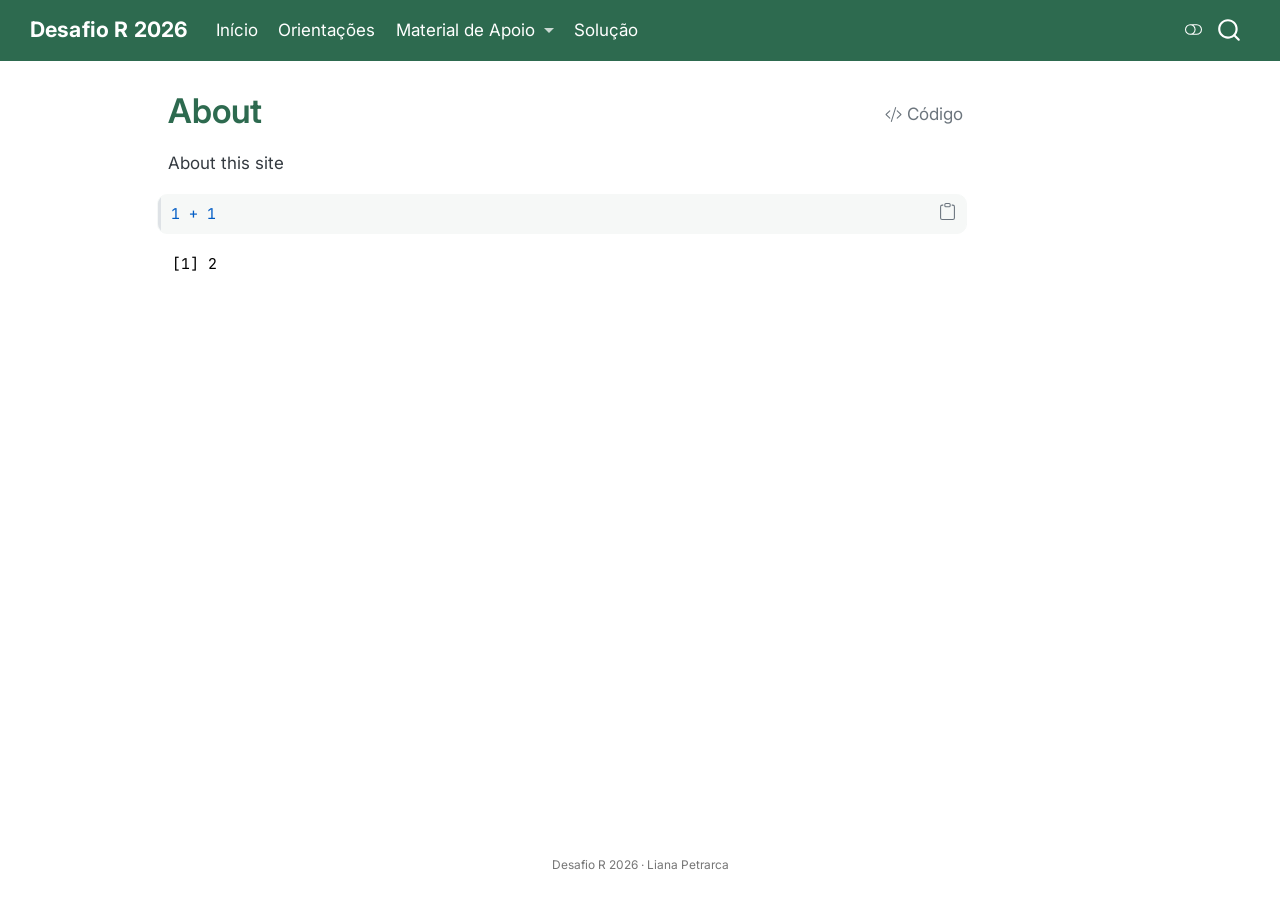
==== commit 8ca5e762: "atualiza site" ====
--- a/docs/about.html
+++ b/docs/about.html
@@ -77,14 +77,14 @@
 <script src="site_libs/quarto-html/tippy.umd.min.js"></script>
 <script src="site_libs/quarto-html/anchor.min.js"></script>
 <link href="site_libs/quarto-html/tippy.css" rel="stylesheet">
-<link href="site_libs/quarto-html/quarto-syntax-highlighting-bb62276ab45c84d9efd712f51ff97b5a.css" rel="stylesheet" class="quarto-color-scheme" id="quarto-text-highlighting-styles">
-<link href="site_libs/quarto-html/quarto-syntax-highlighting-dark-5a1953863e1f72ef3b996ef827f01ca7.css" rel="stylesheet" class="quarto-color-scheme quarto-color-alternate" id="quarto-text-highlighting-styles">
-<link href="site_libs/quarto-html/quarto-syntax-highlighting-bb62276ab45c84d9efd712f51ff97b5a.css" rel="stylesheet" class="quarto-color-scheme-extra" id="quarto-text-highlighting-styles">
+<link href="site_libs/quarto-html/quarto-syntax-highlighting-6e0128c39cda7d7c42e47bc7dcda5e0d.css" rel="stylesheet" class="quarto-color-scheme" id="quarto-text-highlighting-styles">
+<link href="site_libs/quarto-html/quarto-syntax-highlighting-dark-8bf29ee76cb4493ab1b5419d89ddda8a.css" rel="stylesheet" class="quarto-color-scheme quarto-color-alternate" id="quarto-text-highlighting-styles">
+<link href="site_libs/quarto-html/quarto-syntax-highlighting-6e0128c39cda7d7c42e47bc7dcda5e0d.css" rel="stylesheet" class="quarto-color-scheme-extra" id="quarto-text-highlighting-styles">
 <script src="site_libs/bootstrap/bootstrap.min.js"></script>
 <link href="site_libs/bootstrap/bootstrap-icons.css" rel="stylesheet">
-<link href="site_libs/bootstrap/bootstrap-32dbd2e7a0ea03348f8f0160de0e4df6.min.css" rel="stylesheet" append-hash="true" class="quarto-color-scheme" id="quarto-bootstrap" data-mode="light">
+<link href="site_libs/bootstrap/bootstrap-4dcf0521d6cc36b9be0e11d0257adca8.min.css" rel="stylesheet" append-hash="true" class="quarto-color-scheme" id="quarto-bootstrap" data-mode="light">
 <link href="site_libs/bootstrap/bootstrap-dark-c941d5f7e9be9edf75435d728ce1626f.min.css" rel="stylesheet" append-hash="true" class="quarto-color-scheme quarto-color-alternate" id="quarto-bootstrap" data-mode="dark">
-<link href="site_libs/bootstrap/bootstrap-32dbd2e7a0ea03348f8f0160de0e4df6.min.css" rel="stylesheet" append-hash="true" class="quarto-color-scheme-extra" id="quarto-bootstrap" data-mode="light">
+<link href="site_libs/bootstrap/bootstrap-4dcf0521d6cc36b9be0e11d0257adca8.min.css" rel="stylesheet" append-hash="true" class="quarto-color-scheme-extra" id="quarto-bootstrap" data-mode="light">
 <script id="quarto-search-options" type="application/json">{
   "location": "navbar",
   "copy-button": false,
@@ -301,14 +301,14 @@
 <span class="menu-text">Início</span></a>
   </li>  
   <li class="nav-item">
-    <a class="nav-link" href="./orientacoes.qmd"> 
+    <a class="nav-link" href="./orientacoes.html"> 
 <span class="menu-text">Orientações</span></a>
   </li>  
   <li class="nav-item dropdown ">
-    <a class="nav-link dropdown-toggle" href="#" id="nav-menu-aulas" role="link" data-bs-toggle="dropdown" aria-expanded="false">
- <span class="menu-text">Aulas</span>
+    <a class="nav-link dropdown-toggle" href="#" id="nav-menu-material-de-apoio" role="link" data-bs-toggle="dropdown" aria-expanded="false">
+ <span class="menu-text">Material de Apoio</span>
     </a>
-    <ul class="dropdown-menu" aria-labelledby="nav-menu-aulas">    
+    <ul class="dropdown-menu" aria-labelledby="nav-menu-material-de-apoio">    
         <li>
     <a class="dropdown-item" href="./aula1_intro.html">
  <span class="dropdown-text">Aula 1 – Introdução</span></a>
@@ -332,7 +332,7 @@
     </ul>
   </li>
   <li class="nav-item">
-    <a class="nav-link" href="./solucao.qmd"> 
+    <a class="nav-link" href="./solucao.html"> 
 <span class="menu-text">Solução</span></a>
   </li>  
 </ul>
--- a/docs/site_libs/quarto-html/quarto-syntax-highlighting-6e0128c39cda7d7c42e47bc7dcda5e0d.css
+++ b/docs/site_libs/quarto-html/quarto-syntax-highlighting-6e0128c39cda7d7c42e47bc7dcda5e0d.css
@@ -0,0 +1,214 @@
+/* quarto syntax highlight colors */
+:root {
+  --quarto-hl-al-color: #ff5555;
+  --quarto-hl-an-color: #6a737d;
+  --quarto-hl-at-color: #d73a49;
+  --quarto-hl-bn-color: #005cc5;
+  --quarto-hl-bu-color: #d73a49;
+  --quarto-hl-ch-color: #032f62;
+  --quarto-hl-co-color: #6a737d;
+  --quarto-hl-cv-color: #6a737d;
+  --quarto-hl-cn-color: #005cc5;
+  --quarto-hl-cf-color: #d73a49;
+  --quarto-hl-dt-color: #d73a49;
+  --quarto-hl-dv-color: #005cc5;
+  --quarto-hl-do-color: #6a737d;
+  --quarto-hl-er-color: #ff5555;
+  --quarto-hl-ex-color: #d73a49;
+  --quarto-hl-fl-color: #005cc5;
+  --quarto-hl-fu-color: #6f42c1;
+  --quarto-hl-im-color: #032f62;
+  --quarto-hl-in-color: #6a737d;
+  --quarto-hl-kw-color: #d73a49;
+  --quarto-hl-op-color: #24292e;
+  --quarto-hl-pp-color: #d73a49;
+  --quarto-hl-re-color: #6a737d;
+  --quarto-hl-sc-color: #005cc5;
+  --quarto-hl-ss-color: #032f62;
+  --quarto-hl-st-color: #032f62;
+  --quarto-hl-va-color: #e36209;
+  --quarto-hl-vs-color: #032f62;
+  --quarto-hl-wa-color: #ff5555;
+}
+
+/* other quarto variables */
+:root {
+  --quarto-font-monospace: "JetBrains Mono", Menlo, monospace;
+}
+
+:root {
+  --quarto-font-monospace: SFMono-Regular, Menlo, Monaco, Consolas, "Liberation Mono", "Courier New", monospace;
+}
+
+/* syntax highlight based on Pandoc's rules */
+pre > code.sourceCode > span {
+  color: #24292e;
+}
+
+code.sourceCode > span {
+  color: #24292e;
+}
+
+div.sourceCode,
+div.sourceCode pre.sourceCode {
+  color: #24292e;
+}
+
+/* Normal */
+code span {
+  color: #24292e;
+}
+
+/* Alert */
+code span.al {
+  font-weight: bold;
+  color: #ff5555;
+}
+
+/* Annotation */
+code span.an {
+  color: #6a737d;
+}
+
+/* Attribute */
+code span.at {
+  color: #d73a49;
+}
+
+/* BaseN */
+code span.bn {
+  color: #005cc5;
+}
+
+/* BuiltIn */
+code span.bu {
+  color: #d73a49;
+}
+
+/* ControlFlow */
+code span.cf {
+  color: #d73a49;
+}
+
+/* Char */
+code span.ch {
+  color: #032f62;
+}
+
+/* Constant */
+code span.cn {
+  color: #005cc5;
+}
+
+/* Comment */
+code span.co {
+  color: #6a737d;
+}
+
+/* CommentVar */
+code span.cv {
+  color: #6a737d;
+}
+
+/* Documentation */
+code span.do {
+  color: #6a737d;
+}
+
+/* DataType */
+code span.dt {
+  color: #d73a49;
+}
+
+/* DecVal */
+code span.dv {
+  color: #005cc5;
+}
+
+/* Error */
+code span.er {
+  color: #ff5555;
+  text-decoration: underline;
+}
+
+/* Extension */
+code span.ex {
+  font-weight: bold;
+  color: #d73a49;
+}
+
+/* Float */
+code span.fl {
+  color: #005cc5;
+}
+
+/* Function */
+code span.fu {
+  color: #6f42c1;
+}
+
+/* Import */
+code span.im {
+  color: #032f62;
+}
+
+/* Information */
+code span.in {
+  color: #6a737d;
+}
+
+/* Keyword */
+code span.kw {
+  color: #d73a49;
+}
+
+/* Operator */
+code span.op {
+  color: #24292e;
+}
+
+/* Preprocessor */
+code span.pp {
+  color: #d73a49;
+}
+
+/* RegionMarker */
+code span.re {
+  color: #6a737d;
+}
+
+/* SpecialChar */
+code span.sc {
+  color: #005cc5;
+}
+
+/* SpecialString */
+code span.ss {
+  color: #032f62;
+}
+
+/* String */
+code span.st {
+  color: #032f62;
+}
+
+/* Variable */
+code span.va {
+  color: #e36209;
+}
+
+/* VerbatimString */
+code span.vs {
+  color: #032f62;
+}
+
+/* Warning */
+code span.wa {
+  color: #ff5555;
+}
+
+.prevent-inlining {
+  content: "</";
+}
+
+/*# sourceMappingURL=66cc8621aa90cf3a77b2ce1563991e8f.css.map */
--- a/docs/site_libs/quarto-html/quarto-syntax-highlighting-dark-8bf29ee76cb4493ab1b5419d89ddda8a.css
+++ b/docs/site_libs/quarto-html/quarto-syntax-highlighting-dark-8bf29ee76cb4493ab1b5419d89ddda8a.css
@@ -0,0 +1,214 @@
+/* quarto syntax highlight colors */
+:root {
+  --quarto-hl-al-color: #ff5555;
+  --quarto-hl-an-color: #6a737d;
+  --quarto-hl-at-color: #f97583;
+  --quarto-hl-bn-color: #79b8ff;
+  --quarto-hl-bu-color: #f97583;
+  --quarto-hl-ch-color: #9ecbff;
+  --quarto-hl-co-color: #6a737d;
+  --quarto-hl-cv-color: #6a737d;
+  --quarto-hl-cn-color: #79b8ff;
+  --quarto-hl-cf-color: #f97583;
+  --quarto-hl-dt-color: #f97583;
+  --quarto-hl-dv-color: #79b8ff;
+  --quarto-hl-do-color: #6a737d;
+  --quarto-hl-er-color: #ff5555;
+  --quarto-hl-ex-color: #f97583;
+  --quarto-hl-fl-color: #79b8ff;
+  --quarto-hl-fu-color: #b392f0;
+  --quarto-hl-im-color: #9ecbff;
+  --quarto-hl-in-color: #6a737d;
+  --quarto-hl-kw-color: #f97583;
+  --quarto-hl-op-color: #e1e4e8;
+  --quarto-hl-pp-color: #f97583;
+  --quarto-hl-re-color: #6a737d;
+  --quarto-hl-sc-color: #79b8ff;
+  --quarto-hl-ss-color: #9ecbff;
+  --quarto-hl-st-color: #9ecbff;
+  --quarto-hl-va-color: #ffab70;
+  --quarto-hl-vs-color: #9ecbff;
+  --quarto-hl-wa-color: #ff5555;
+}
+
+/* other quarto variables */
+:root {
+  --quarto-font-monospace: "JetBrains Mono", Menlo, monospace;
+}
+
+:root {
+  --quarto-font-monospace: SFMono-Regular, Menlo, Monaco, Consolas, "Liberation Mono", "Courier New", monospace;
+}
+
+/* syntax highlight based on Pandoc's rules */
+pre > code.sourceCode > span {
+  color: #e1e4e8;
+}
+
+code.sourceCode > span {
+  color: #e1e4e8;
+}
+
+div.sourceCode,
+div.sourceCode pre.sourceCode {
+  color: #e1e4e8;
+}
+
+/* Normal */
+code span {
+  color: #e1e4e8;
+}
+
+/* Alert */
+code span.al {
+  font-weight: bold;
+  color: #ff5555;
+}
+
+/* Annotation */
+code span.an {
+  color: #6a737d;
+}
+
+/* Attribute */
+code span.at {
+  color: #f97583;
+}
+
+/* BaseN */
+code span.bn {
+  color: #79b8ff;
+}
+
+/* BuiltIn */
+code span.bu {
+  color: #f97583;
+}
+
+/* ControlFlow */
+code span.cf {
+  color: #f97583;
+}
+
+/* Char */
+code span.ch {
+  color: #9ecbff;
+}
+
+/* Constant */
+code span.cn {
+  color: #79b8ff;
+}
+
+/* Comment */
+code span.co {
+  color: #6a737d;
+}
+
+/* CommentVar */
+code span.cv {
+  color: #6a737d;
+}
+
+/* Documentation */
+code span.do {
+  color: #6a737d;
+}
+
+/* DataType */
+code span.dt {
+  color: #f97583;
+}
+
+/* DecVal */
+code span.dv {
+  color: #79b8ff;
+}
+
+/* Error */
+code span.er {
+  color: #ff5555;
+  text-decoration: underline;
+}
+
+/* Extension */
+code span.ex {
+  font-weight: bold;
+  color: #f97583;
+}
+
+/* Float */
+code span.fl {
+  color: #79b8ff;
+}
+
+/* Function */
+code span.fu {
+  color: #b392f0;
+}
+
+/* Import */
+code span.im {
+  color: #9ecbff;
+}
+
+/* Information */
+code span.in {
+  color: #6a737d;
+}
+
+/* Keyword */
+code span.kw {
+  color: #f97583;
+}
+
+/* Operator */
+code span.op {
+  color: #e1e4e8;
+}
+
+/* Preprocessor */
+code span.pp {
+  color: #f97583;
+}
+
+/* RegionMarker */
+code span.re {
+  color: #6a737d;
+}
+
+/* SpecialChar */
+code span.sc {
+  color: #79b8ff;
+}
+
+/* SpecialString */
+code span.ss {
+  color: #9ecbff;
+}
+
+/* String */
+code span.st {
+  color: #9ecbff;
+}
+
+/* Variable */
+code span.va {
+  color: #ffab70;
+}
+
+/* VerbatimString */
+code span.vs {
+  color: #9ecbff;
+}
+
+/* Warning */
+code span.wa {
+  color: #ff5555;
+}
+
+.prevent-inlining {
+  content: "</";
+}
+
+/*# sourceMappingURL=98ba159461430c0ce0e9971a0e641910.css.map */
--- a/docs/site_libs/quarto-html/quarto-syntax-highlighting-6e0128c39cda7d7c42e47bc7dcda5e0d.css
+++ b/docs/site_libs/quarto-html/quarto-syntax-highlighting-6e0128c39cda7d7c42e47bc7dcda5e0d.css
@@ -0,0 +1,214 @@
+/* quarto syntax highlight colors */
+:root {
+  --quarto-hl-al-color: #ff5555;
+  --quarto-hl-an-color: #6a737d;
+  --quarto-hl-at-color: #d73a49;
+  --quarto-hl-bn-color: #005cc5;
+  --quarto-hl-bu-color: #d73a49;
+  --quarto-hl-ch-color: #032f62;
+  --quarto-hl-co-color: #6a737d;
+  --quarto-hl-cv-color: #6a737d;
+  --quarto-hl-cn-color: #005cc5;
+  --quarto-hl-cf-color: #d73a49;
+  --quarto-hl-dt-color: #d73a49;
+  --quarto-hl-dv-color: #005cc5;
+  --quarto-hl-do-color: #6a737d;
+  --quarto-hl-er-color: #ff5555;
+  --quarto-hl-ex-color: #d73a49;
+  --quarto-hl-fl-color: #005cc5;
+  --quarto-hl-fu-color: #6f42c1;
+  --quarto-hl-im-color: #032f62;
+  --quarto-hl-in-color: #6a737d;
+  --quarto-hl-kw-color: #d73a49;
+  --quarto-hl-op-color: #24292e;
+  --quarto-hl-pp-color: #d73a49;
+  --quarto-hl-re-color: #6a737d;
+  --quarto-hl-sc-color: #005cc5;
+  --quarto-hl-ss-color: #032f62;
+  --quarto-hl-st-color: #032f62;
+  --quarto-hl-va-color: #e36209;
+  --quarto-hl-vs-color: #032f62;
+  --quarto-hl-wa-color: #ff5555;
+}
+
+/* other quarto variables */
+:root {
+  --quarto-font-monospace: "JetBrains Mono", Menlo, monospace;
+}
+
+:root {
+  --quarto-font-monospace: SFMono-Regular, Menlo, Monaco, Consolas, "Liberation Mono", "Courier New", monospace;
+}
+
+/* syntax highlight based on Pandoc's rules */
+pre > code.sourceCode > span {
+  color: #24292e;
+}
+
+code.sourceCode > span {
+  color: #24292e;
+}
+
+div.sourceCode,
+div.sourceCode pre.sourceCode {
+  color: #24292e;
+}
+
+/* Normal */
+code span {
+  color: #24292e;
+}
+
+/* Alert */
+code span.al {
+  font-weight: bold;
+  color: #ff5555;
+}
+
+/* Annotation */
+code span.an {
+  color: #6a737d;
+}
+
+/* Attribute */
+code span.at {
+  color: #d73a49;
+}
+
+/* BaseN */
+code span.bn {
+  color: #005cc5;
+}
+
+/* BuiltIn */
+code span.bu {
+  color: #d73a49;
+}
+
+/* ControlFlow */
+code span.cf {
+  color: #d73a49;
+}
+
+/* Char */
+code span.ch {
+  color: #032f62;
+}
+
+/* Constant */
+code span.cn {
+  color: #005cc5;
+}
+
+/* Comment */
+code span.co {
+  color: #6a737d;
+}
+
+/* CommentVar */
+code span.cv {
+  color: #6a737d;
+}
+
+/* Documentation */
+code span.do {
+  color: #6a737d;
+}
+
+/* DataType */
+code span.dt {
+  color: #d73a49;
+}
+
+/* DecVal */
+code span.dv {
+  color: #005cc5;
+}
+
+/* Error */
+code span.er {
+  color: #ff5555;
+  text-decoration: underline;
+}
+
+/* Extension */
+code span.ex {
+  font-weight: bold;
+  color: #d73a49;
+}
+
+/* Float */
+code span.fl {
+  color: #005cc5;
+}
+
+/* Function */
+code span.fu {
+  color: #6f42c1;
+}
+
+/* Import */
+code span.im {
+  color: #032f62;
+}
+
+/* Information */
+code span.in {
+  color: #6a737d;
+}
+
+/* Keyword */
+code span.kw {
+  color: #d73a49;
+}
+
+/* Operator */
+code span.op {
+  color: #24292e;
+}
+
+/* Preprocessor */
+code span.pp {
+  color: #d73a49;
+}
+
+/* RegionMarker */
+code span.re {
+  color: #6a737d;
+}
+
+/* SpecialChar */
+code span.sc {
+  color: #005cc5;
+}
+
+/* SpecialString */
+code span.ss {
+  color: #032f62;
+}
+
+/* String */
+code span.st {
+  color: #032f62;
+}
+
+/* Variable */
+code span.va {
+  color: #e36209;
+}
+
+/* VerbatimString */
+code span.vs {
+  color: #032f62;
+}
+
+/* Warning */
+code span.wa {
+  color: #ff5555;
+}
+
+.prevent-inlining {
+  content: "</";
+}
+
+/*# sourceMappingURL=66cc8621aa90cf3a77b2ce1563991e8f.css.map */
